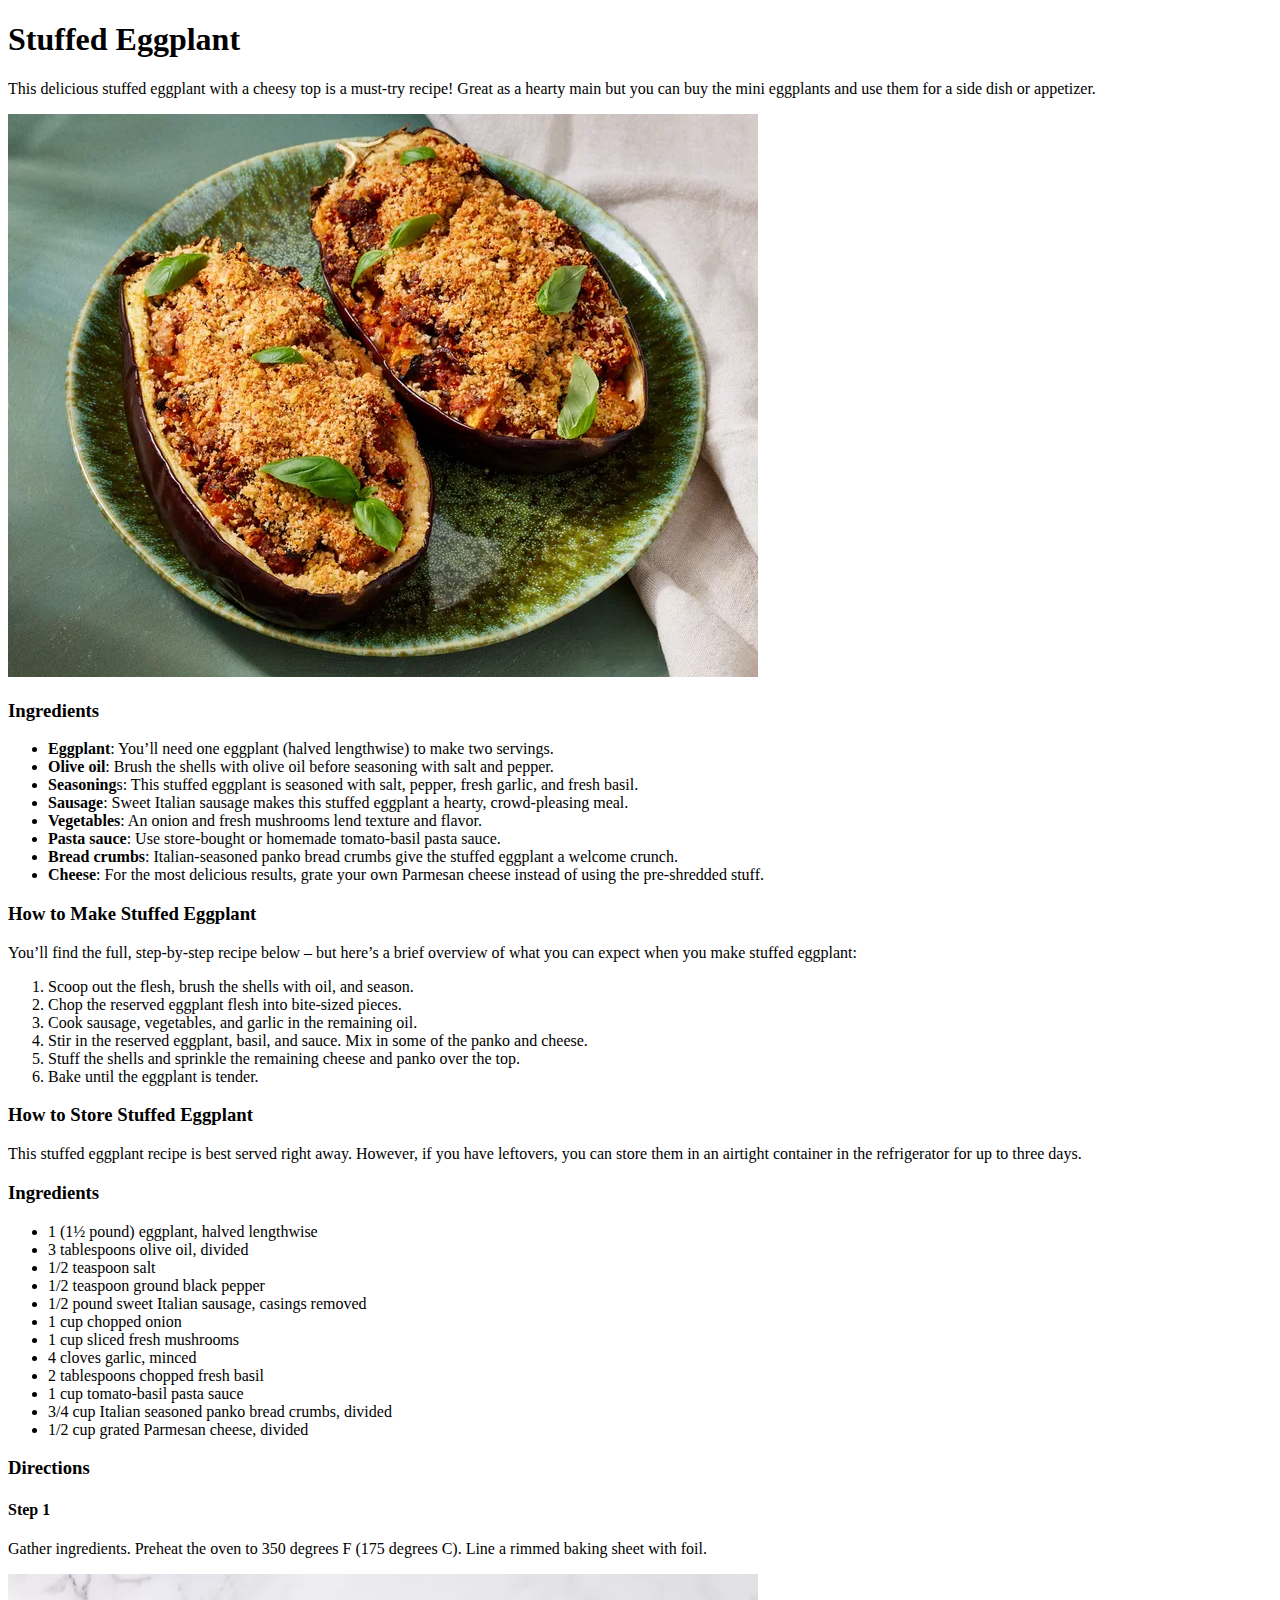
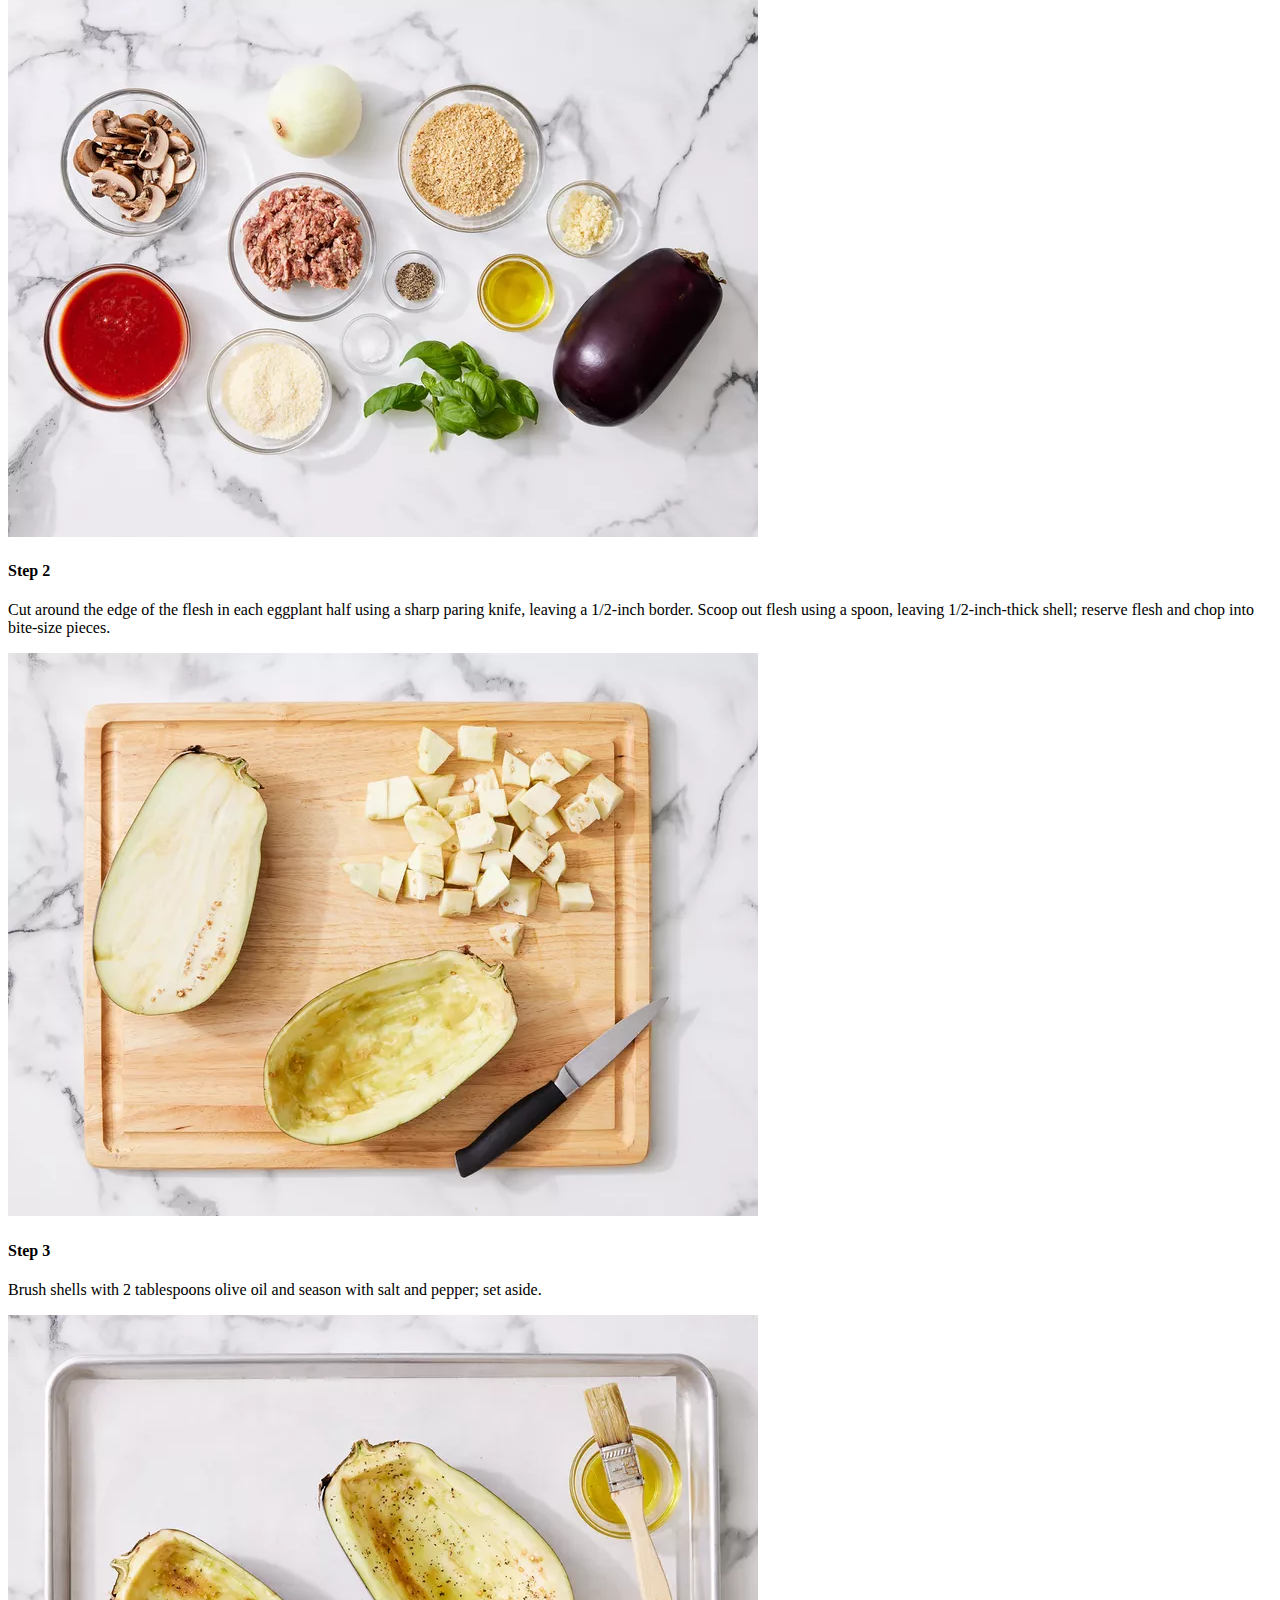
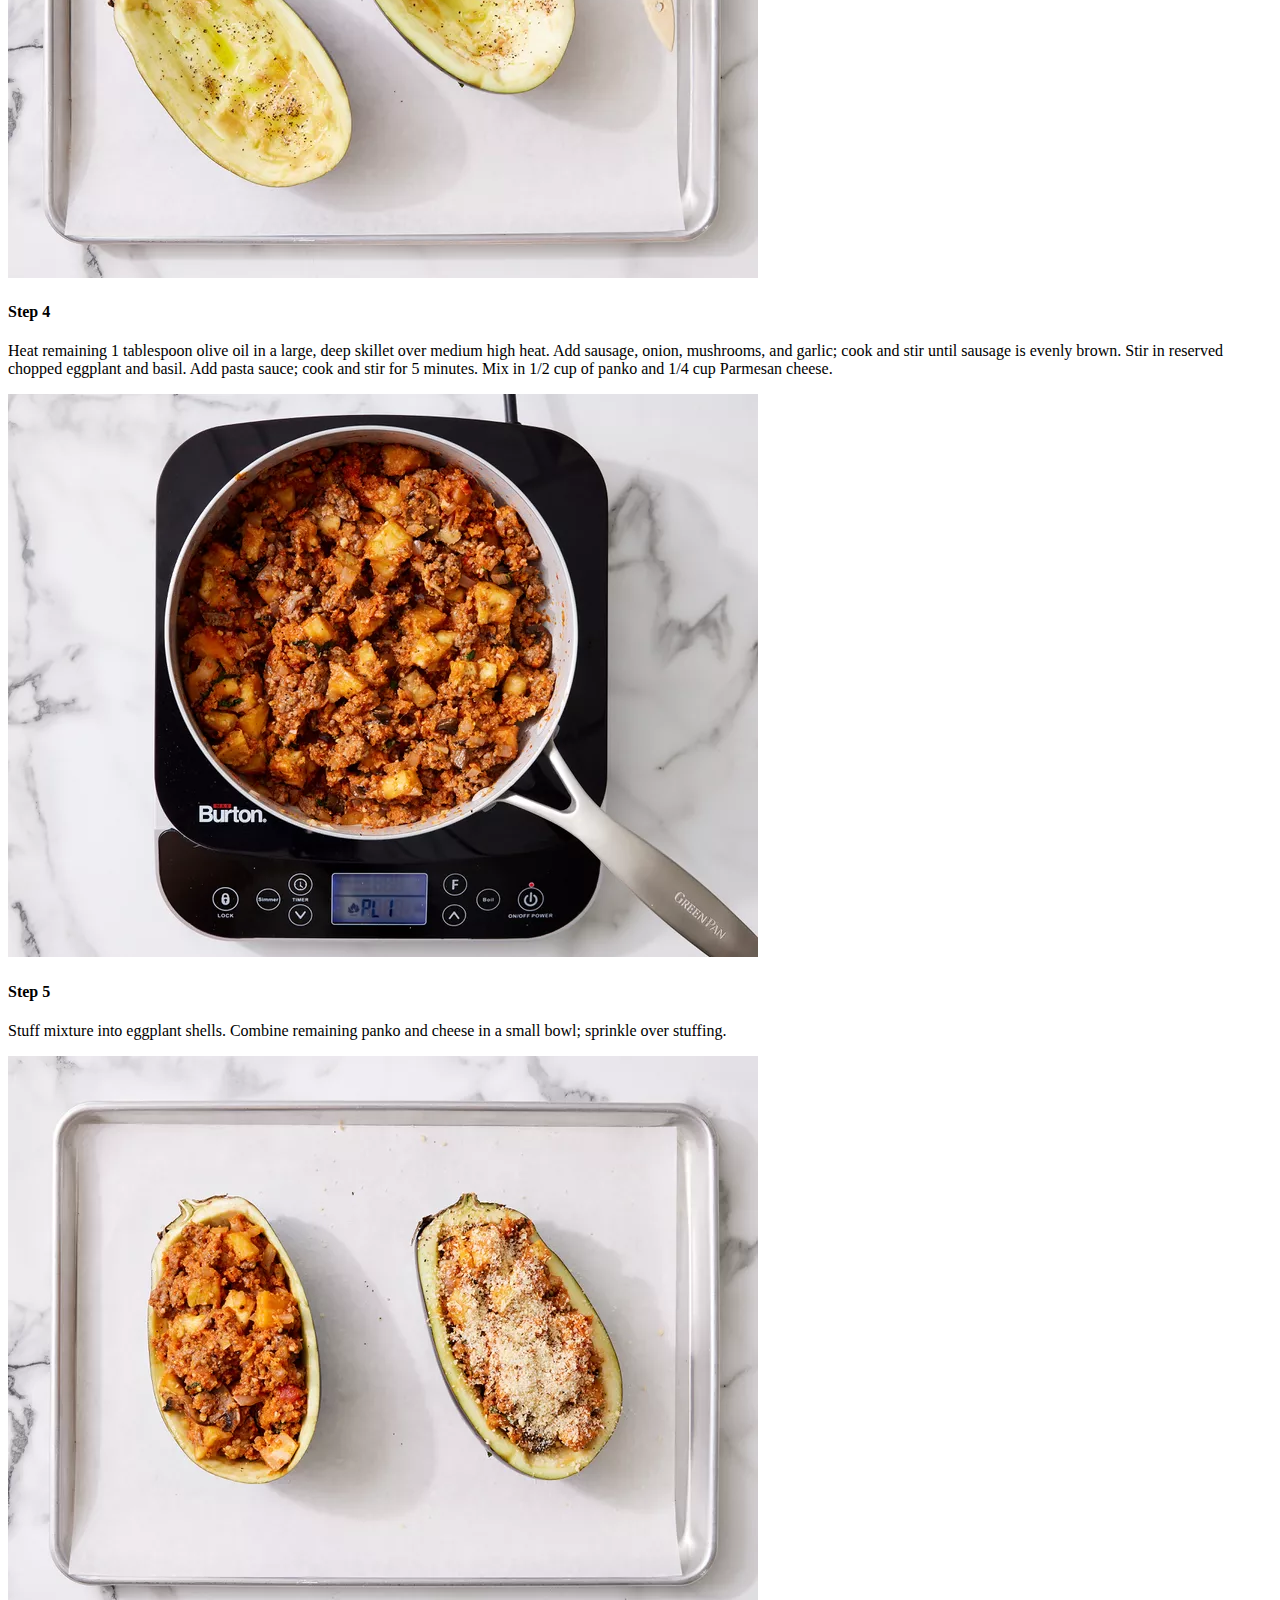
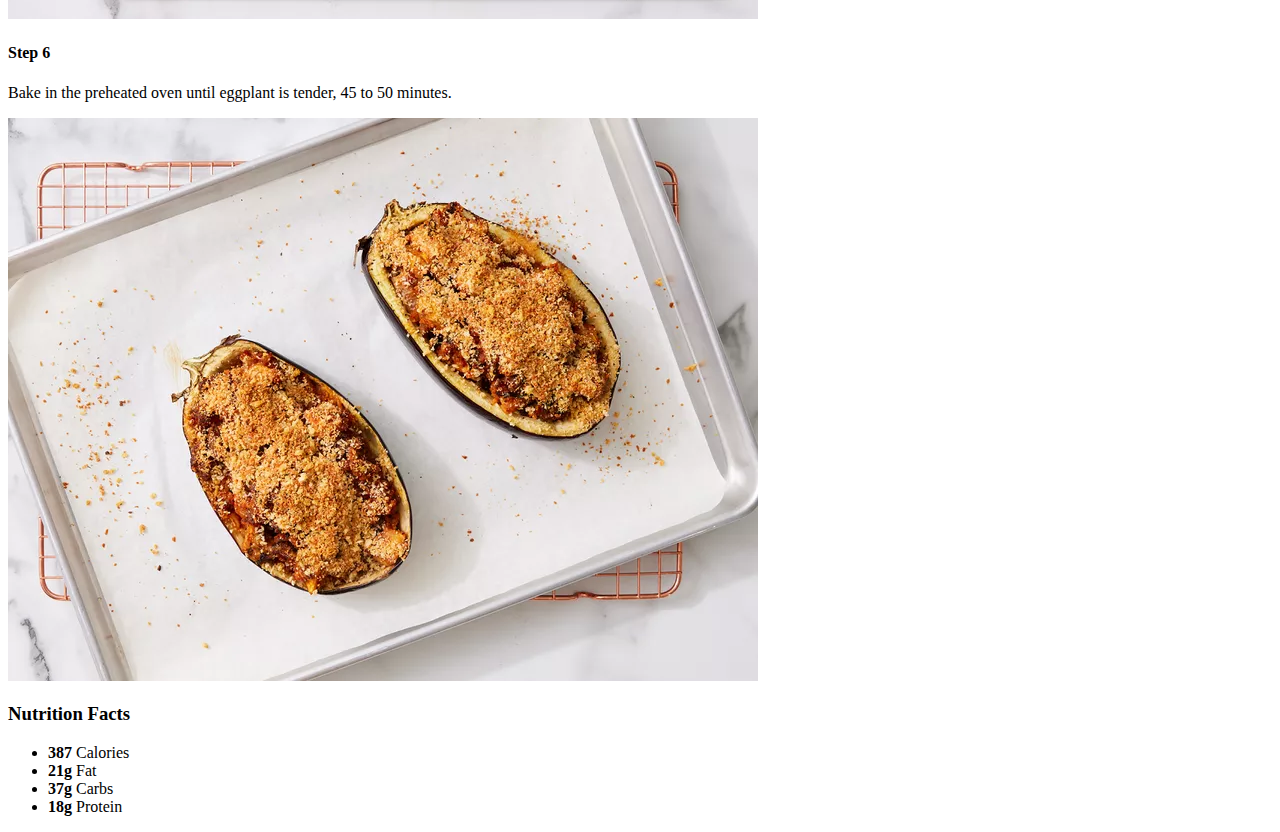
==== recipes/stuffed-eggplant/stuffed-eggplant.html @ f9e39140 "Добавил новые файлы" ====
<!DOCTYPE html>
<html lang="en">
<head>
    <meta charset="UTF-8">
    <meta name="viewport" content="width=device-width, initial-scale=1.0">
    <title>Stuffed Eggplant</title>
</head>
<body>
    <h1>Stuffed Eggplant</h1>
    <p>This delicious stuffed eggplant with a cheesy top is a must-try recipe! Great as a hearty main but you can buy the mini eggplants and use them for a side dish or appetizer.</p>
    <img src="images/stuffed-eggplant.webp" alt="stuffed-eggplant">

    <h3>Ingredients</h3>
    <ul>
        <li><strong>Eggplant</strong>: You’ll need one eggplant (halved lengthwise) to make two servings. </li>
        <li><strong>Olive oil</strong>: Brush the shells with olive oil before seasoning with salt and pepper. </li>
        <li><strong>Seasoning</strong>s: This stuffed eggplant is seasoned with salt, pepper, fresh garlic, and fresh basil. </li>
        <li><strong>Sausage</strong>: Sweet Italian sausage makes this stuffed eggplant a hearty, crowd-pleasing meal. </li>
        <li><strong>Vegetables</strong>: An onion and fresh mushrooms lend texture and flavor. </li>
        <li><strong>Pasta sauce</strong>: Use store-bought or homemade tomato-basil pasta sauce. </li>
        <li><strong>Bread crumbs</strong>: Italian-seasoned panko bread crumbs give the stuffed eggplant a welcome crunch. </li>
        <li><strong>Cheese</strong>: For the most delicious results, grate your own Parmesan cheese instead of using the pre-shredded stuff. </li>
    </ul>

    <h3>How to Make Stuffed Eggplant</h3>
    <p>You’ll find the full, step-by-step recipe below – but here’s a brief overview of what you can expect when you make stuffed eggplant: </p>
    <ol>
        <li>Scoop out the flesh, brush the shells with oil, and season.</li>
        <li>Chop the reserved eggplant flesh into bite-sized pieces.</li>
        <li>Cook sausage, vegetables, and garlic in the remaining oil. </li>
        <li>Stir in the reserved eggplant, basil, and sauce. Mix in some of the panko and cheese. </li>
        <li>Stuff the shells and sprinkle the remaining cheese and panko over the top. </li>
        <li>Bake until the eggplant is tender. </li>
    </ol>

    <h3>How to Store Stuffed Eggplant</h3>
    <p>This stuffed eggplant recipe is best served right away. However, if you have leftovers, you can store them in an airtight container in the refrigerator for up to three days. </p>

    <h3>Ingredients</h3>
    <ul>
        <li>1 (1½ pound) eggplant, halved lengthwise</li>
        <li>3 tablespoons olive oil, divided</li>
        <li>1/2 teaspoon salt</li>
        <li>1/2 teaspoon ground black pepper</li>
        <li>1/2 pound sweet Italian sausage, casings removed</li>
        <li>1 cup chopped onion</li>
        <li>1 cup sliced fresh mushrooms</li>
        <li>4 cloves garlic, minced</li>
        <li>2 tablespoons chopped fresh basil</li>
        <li>1 cup tomato-basil pasta sauce</li>
        <li>3/4 cup Italian seasoned panko bread crumbs, divided</li>
        <li>1/2 cup grated Parmesan cheese, divided</li>
    </ul>

    <h3>Directions</h3>
    <h4>Step 1</h4>
    <p>Gather ingredients. Preheat the oven to 350 degrees F (175 degrees C). Line a rimmed baking sheet with foil.</p>
    <img src="images/eggplant-mfs-step1.webp" alt="step 1">

    <h4>Step 2</h4>
    <p>Cut around the edge of the flesh in each eggplant half using a sharp paring knife, leaving a 1/2-inch border. Scoop out flesh using a spoon, leaving 1/2-inch-thick shell; reserve flesh and chop into bite-size pieces.</p>
    <img src="images/stuffed-eggplant-mfs-step2.webp" alt="step 2">

    <h4>Step 3</h4>
    <p>Brush shells with 2 tablespoons olive oil and season with salt and pepper; set aside.</p>
    <img src="images/stuffed-eggplang-step3.png" alt="step 3">

    <h4>Step 4</h4>
    <p>Heat remaining 1 tablespoon olive oil in a large, deep skillet over medium high heat. Add sausage, onion, mushrooms, and garlic; cook and stir until sausage is evenly brown. Stir in reserved chopped eggplant and basil. Add pasta sauce; cook and stir for 5 minutes. Mix in 1/2 cup of panko and 1/4 cup Parmesan cheese.</p>
    <img src="images/stuffed-eggplant-step4.png" alt="Step 4">

    <h4>Step 5</h4>
    <p>Stuff mixture into eggplant shells. Combine remaining panko and cheese in a small bowl; sprinkle over stuffing.</p>
    <img src="images/stuffed-eggplant-step5.png" alt="Step 5">

    <h4>Step 6</h4>
    <p>Bake in the preheated oven until eggplant is tender, 45 to 50 minutes.</p>
    <img src="images/stuffed-eggplant-step6.png" alt="Step 6">

    <h3>Nutrition Facts</h3>
    <ul>
        <li><strong>387</strong> Calories</li>
        <li><strong>21g</strong> Fat</li>
        <li><strong>37g</strong> Carbs</li>
        <li><strong>18g</strong> Protein</li>
    </ul>


</body>
</html>
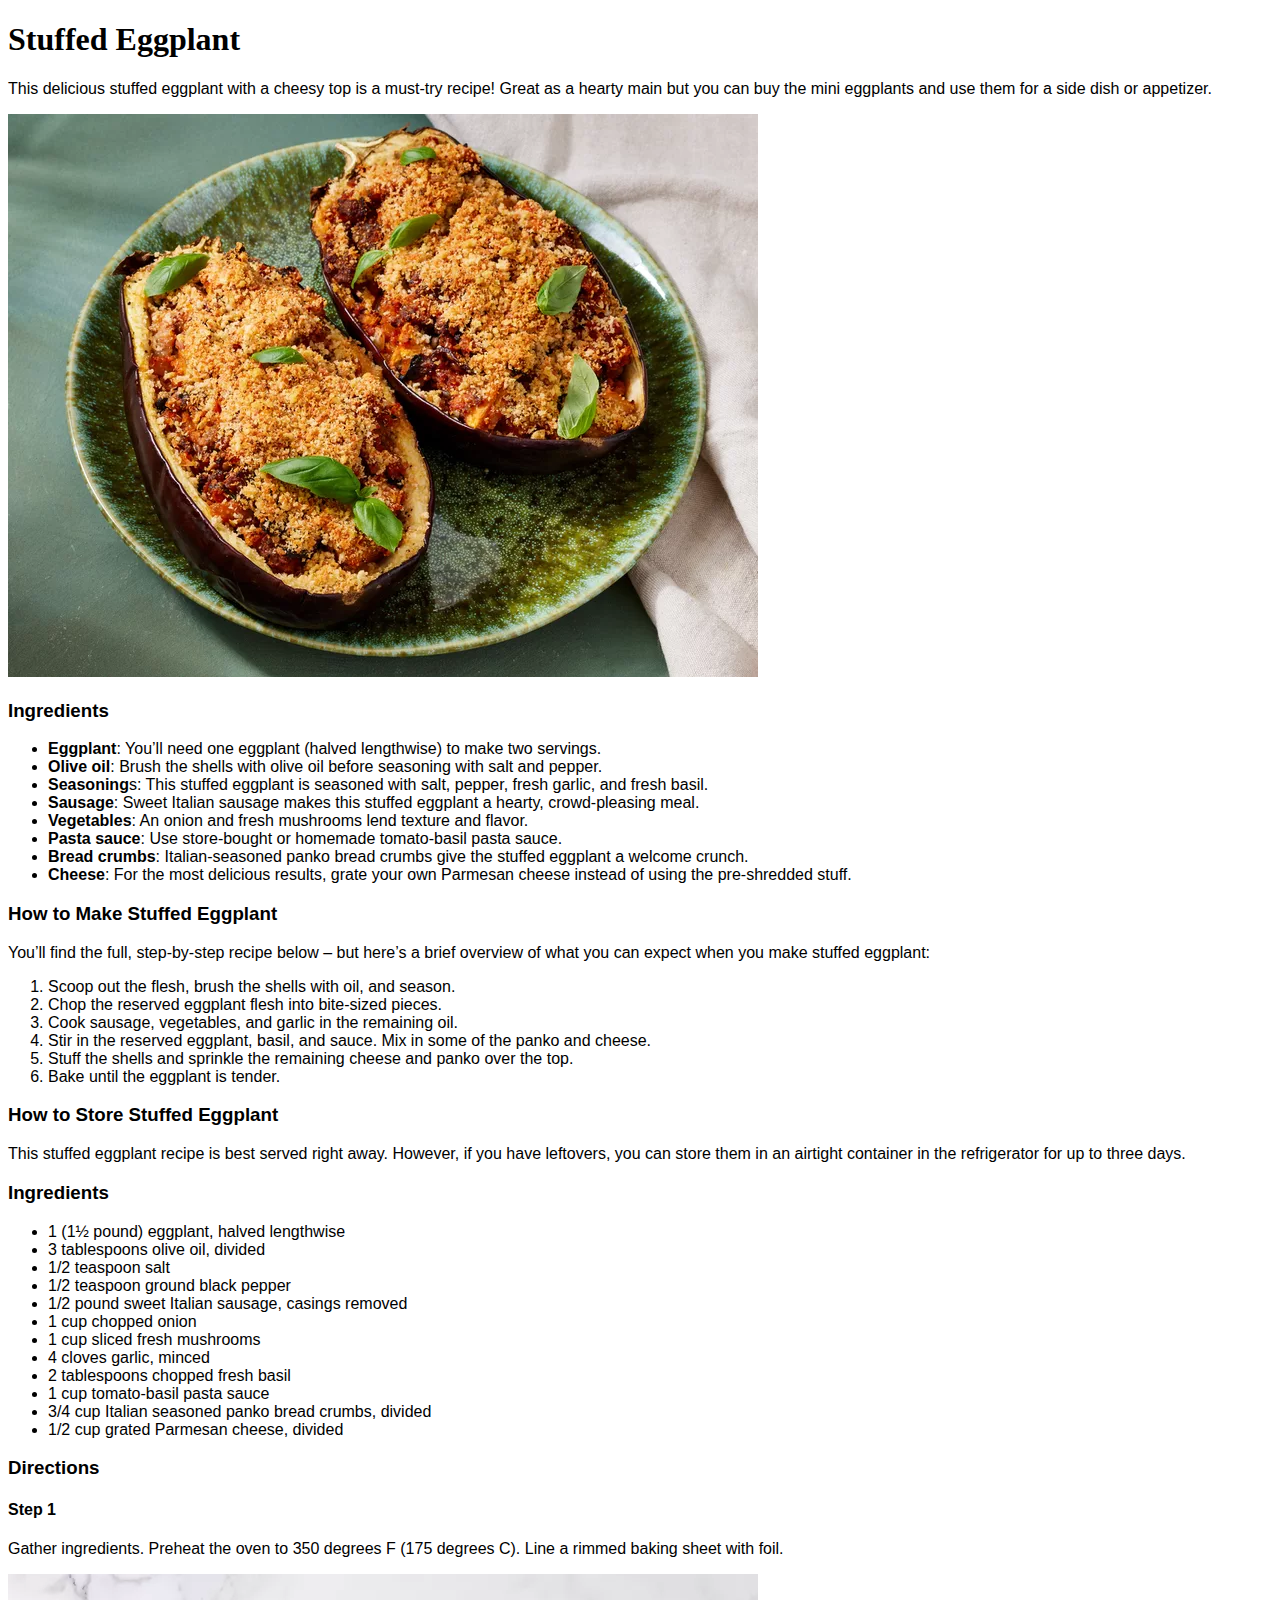
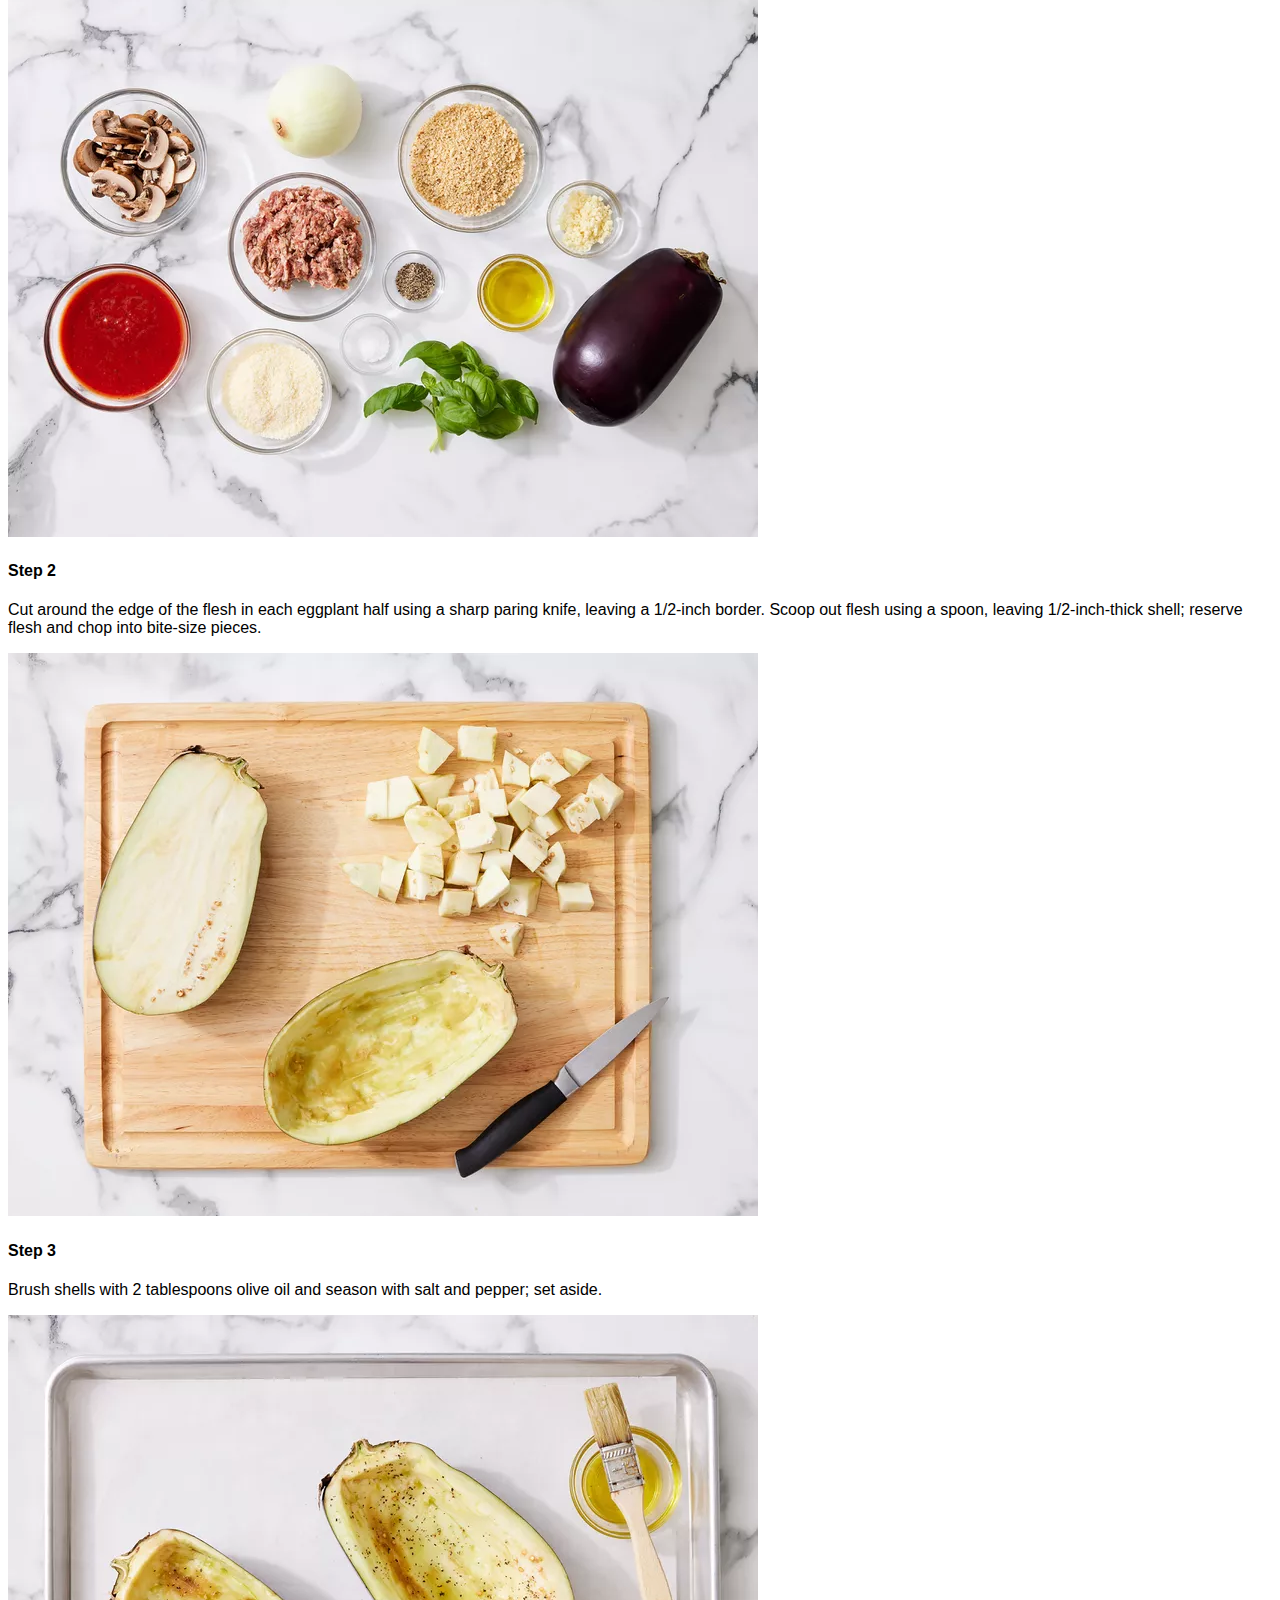
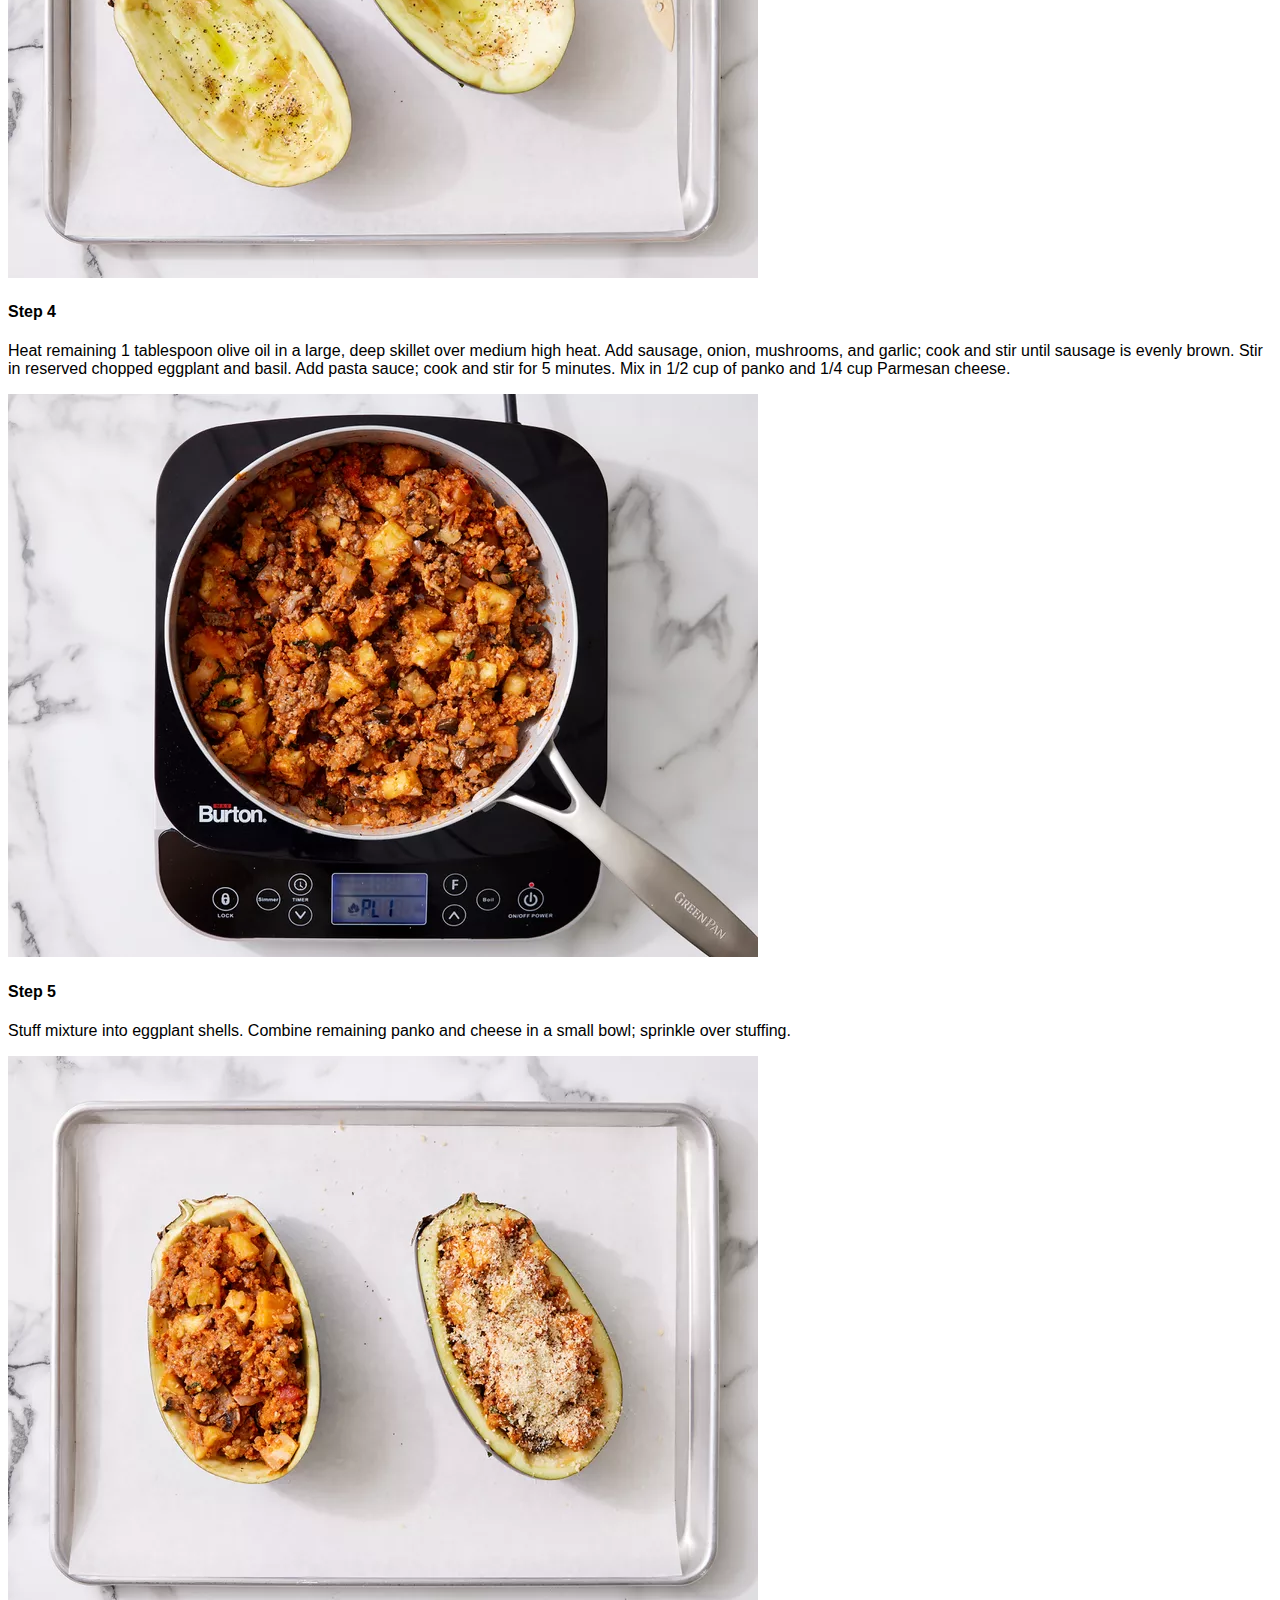
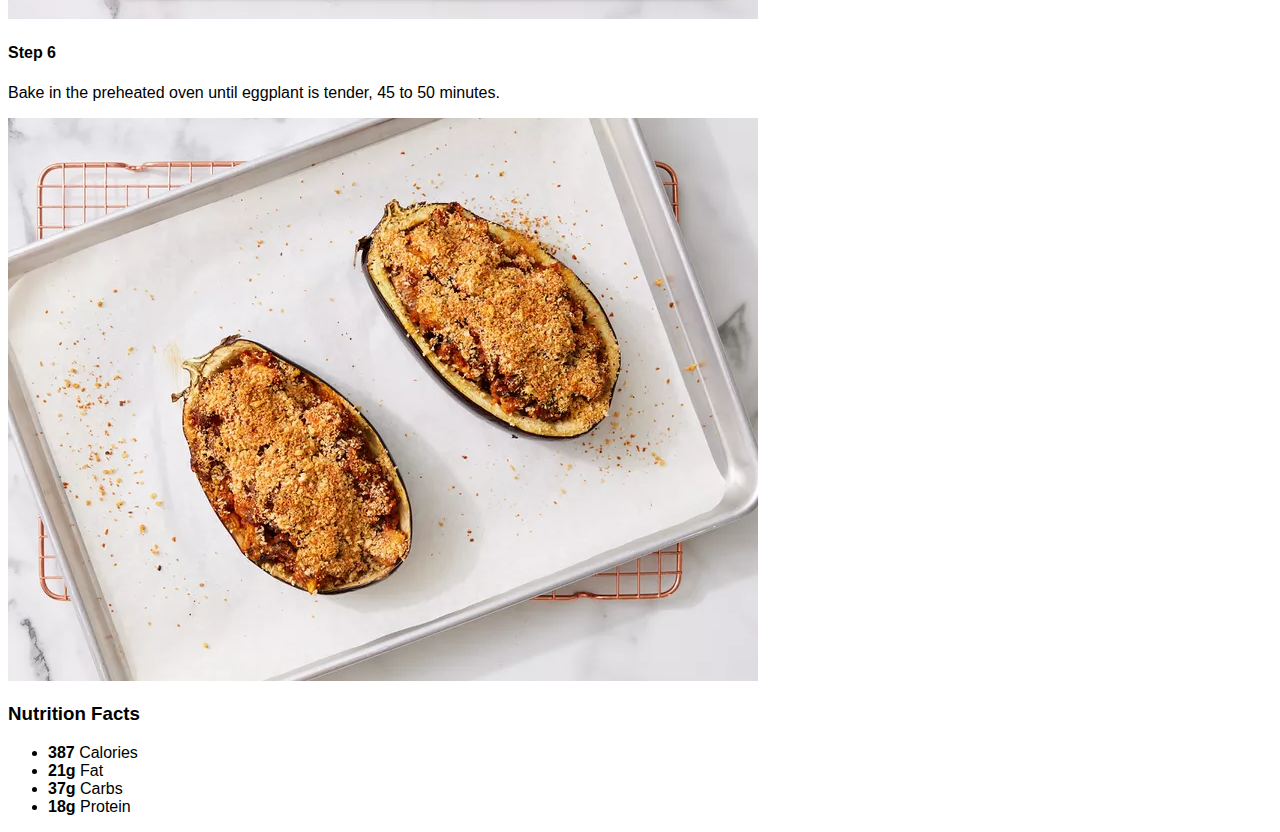
==== commit e74bf2ad: "css.css" ====
--- a/recipes/stuffed-eggplant/stuffed-eggplant.html
+++ b/recipes/stuffed-eggplant/stuffed-eggplant.html
@@ -3,6 +3,7 @@
 <head>
     <meta charset="UTF-8">
     <meta name="viewport" content="width=device-width, initial-scale=1.0">
+    <link rel="stylesheet" href="/css.css">
     <title>Stuffed Eggplant</title>
 </head>
 <body>
--- a/css.css
+++ b/css.css
@@ -0,0 +1,8 @@
+h1 {
+    font-family: 'Times New Roman', Times, serif;
+    font-weight: bold;
+}
+
+body {
+    font-family: 'Gill Sans', 'Gill Sans MT', Calibri, 'Trebuchet MS', sans-serif;
+}